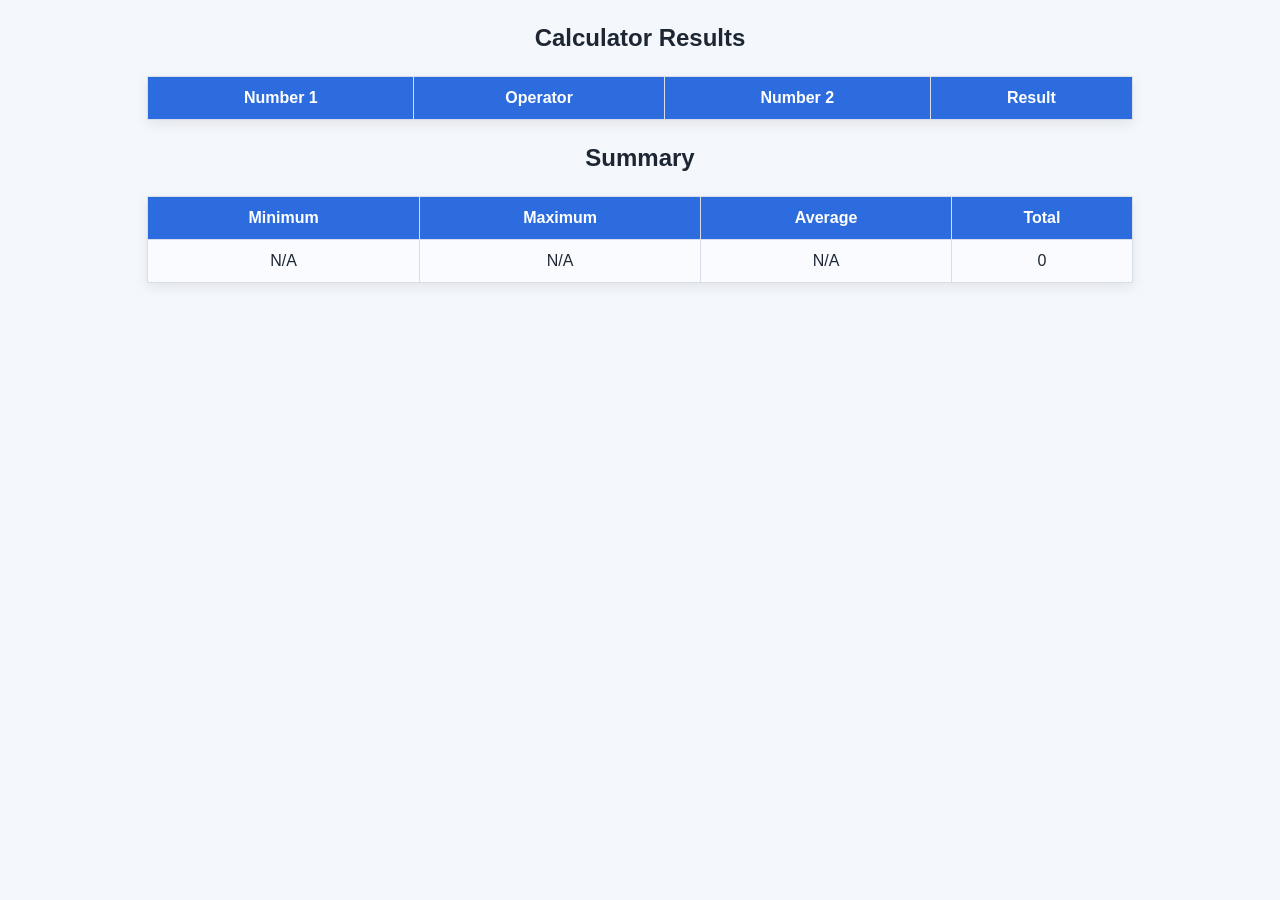
==== calculator.html @ ef6d94ad "Initial calculator assignment" ====
<!DOCTYPE html>
<html lang="en">
  <head>
    <meta charset="UTF-8" />
    <meta name="viewport" content="width=device-width, initial-scale=1.0" />
    <title>Simple JavaScript Calculator</title>
  </head>
  <body>
    <script src="calculator.js"></script>
  </body>
</html>
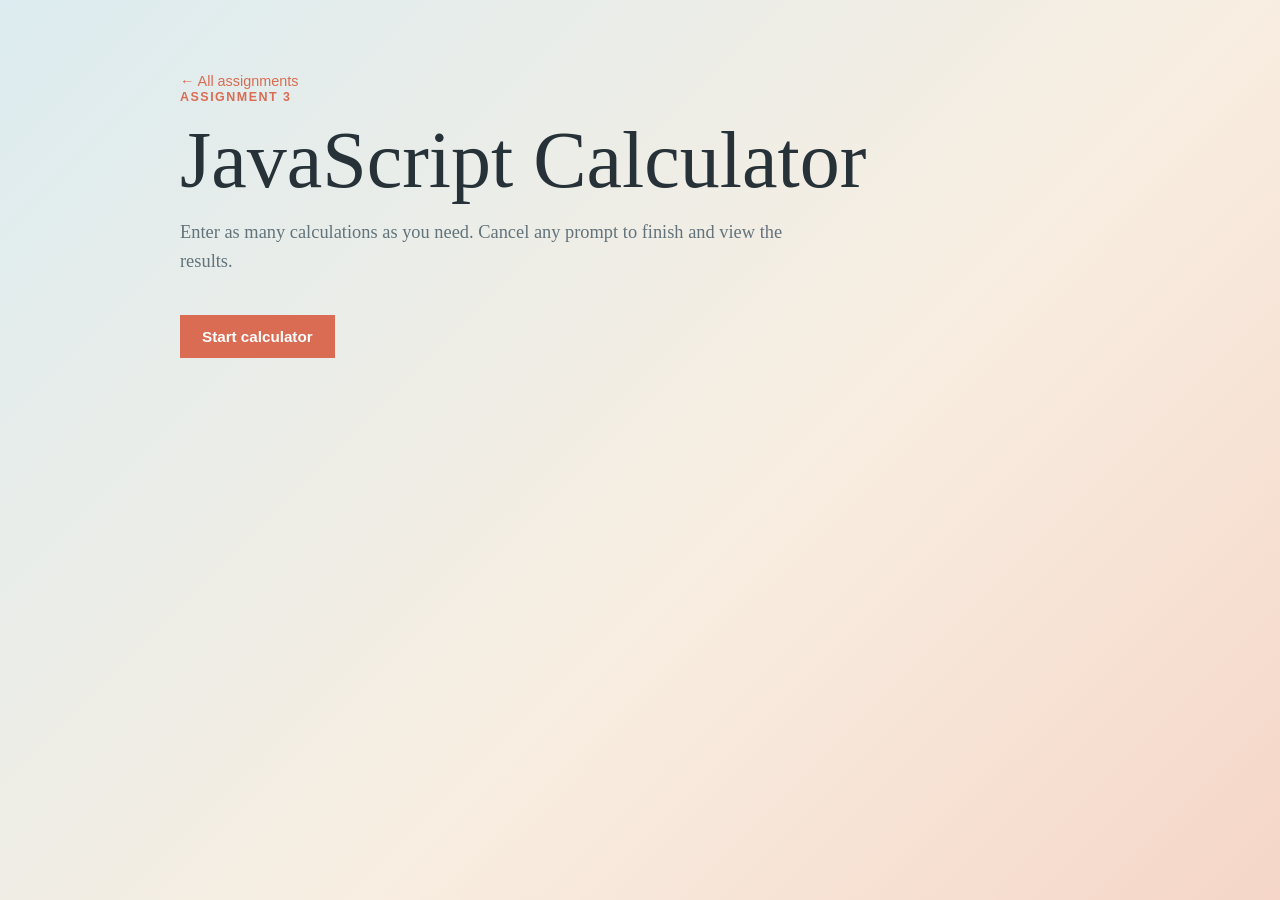
==== commit d94103b2: "Complete Assignment 2 website" ====
--- a/calculator.html
+++ b/calculator.html
@@ -3,9 +3,18 @@
   <head>
     <meta charset="UTF-8" />
     <meta name="viewport" content="width=device-width, initial-scale=1.0" />
-    <title>Simple JavaScript Calculator</title>
+    <title>JavaScript Calculator</title>
+    <link rel="stylesheet" href="style.css" />
   </head>
   <body>
+    <main class="calculator-page">
+      <a class="back-link" href="index.html">&larr; All assignments</a>
+      <p class="eyebrow">Assignment 3</p>
+      <h1>JavaScript Calculator</h1>
+      <p class="intro">Enter as many calculations as you need. Cancel any prompt to finish and view the results.</p>
+      <button class="primary-button" type="button" onclick="runCalculator()">Start calculator</button>
+      <section id="results" aria-live="polite"></section>
+    </main>
     <script src="calculator.js"></script>
   </body>
 </html>
--- a/style.css
+++ b/style.css
@@ -0,0 +1,72 @@
+:root {
+  --ink: #263238;
+  --muted: #63737b;
+  --paper: #fffdf7;
+  --sky: #dcecf0;
+  --coral: #d96c52;
+  --line: #d7dfdc;
+}
+
+* { box-sizing: border-box; }
+
+body {
+  margin: 0;
+  min-height: 100vh;
+  color: var(--ink);
+  background: linear-gradient(135deg, var(--sky), #f8eee1 58%, #f5d6c8);
+  font-family: Georgia, "Times New Roman", serif;
+}
+
+.landing-page, .calculator-page, .prince-page {
+  width: min(920px, calc(100% - 40px));
+  margin: 0 auto;
+  padding: 72px 0;
+}
+
+.landing-page { max-width: 700px; }
+
+.eyebrow {
+  margin: 0 0 16px;
+  color: var(--coral);
+  font: 700 0.78rem/1.2 Arial, sans-serif;
+  letter-spacing: 0.12em;
+  text-transform: uppercase;
+}
+
+h1, h2 { font-weight: 400; }
+h1 { margin: 0; font-size: clamp(2.6rem, 7vw, 5rem); line-height: 0.98; }
+h2 { margin: 42px 0 14px; font-size: 2rem; }
+.intro { max-width: 620px; color: var(--muted); font-size: 1.15rem; line-height: 1.6; }
+
+.assignment-links { display: grid; gap: 14px; margin-top: 42px; }
+.link-card { display: flex; align-items: center; gap: 22px; padding: 22px; color: var(--ink); background: var(--paper); border: 1px solid var(--line); text-decoration: none; }
+.link-card:hover { border-color: var(--coral); transform: translateX(5px); }
+.link-card__number { color: var(--coral); font-size: 1.5rem; }
+.link-card strong, .link-card small { display: block; }
+.link-card strong { font-size: 1.25rem; }
+.link-card small { margin-top: 5px; color: var(--muted); font: 0.9rem Arial, sans-serif; }
+
+.back-link { color: var(--coral); font: 0.9rem Arial, sans-serif; text-decoration: none; }
+.primary-button { margin-top: 20px; padding: 13px 22px; color: white; background: var(--coral); border: 0; cursor: pointer; font: 700 0.95rem Arial, sans-serif; }
+.primary-button:hover { background: #b9533d; }
+
+table { width: 100%; border-collapse: collapse; background: var(--paper); font: 0.95rem Arial, sans-serif; }
+th, td { padding: 13px 14px; border: 1px solid var(--line); text-align: center; }
+th { color: white; background: var(--ink); font-weight: 600; }
+tbody tr:nth-child(even) { background: #f7f3eb; }
+.error { color: #a73729; font-weight: 700; }
+
+.prince-page { max-width: 820px; }
+.prince-hero { display: grid; grid-template-columns: minmax(220px, 0.8fr) 1.2fr; gap: 48px; align-items: center; margin-top: 28px; }
+.prince-hero img { width: 100%; max-width: 310px; border: 12px solid var(--paper); box-shadow: 14px 14px 0 rgba(38, 50, 56, 0.14); }
+.prince-hero h1 { font-size: clamp(3rem, 7vw, 5.8rem); }
+.passage { max-width: 680px; margin-top: 72px; padding: 32px 0 0 28px; border-left: 4px solid var(--coral); }
+.passage p { margin: 0 0 17px; font-size: 1.12rem; line-height: 1.75; }
+.source { color: var(--muted); font: 0.82rem Arial, sans-serif; }
+
+@media (max-width: 650px) {
+  .landing-page, .calculator-page, .prince-page { padding: 42px 0; }
+  .prince-hero { grid-template-columns: 1fr; gap: 30px; }
+  .prince-hero img { max-width: 240px; }
+  table { display: block; overflow-x: auto; white-space: nowrap; }
+}
